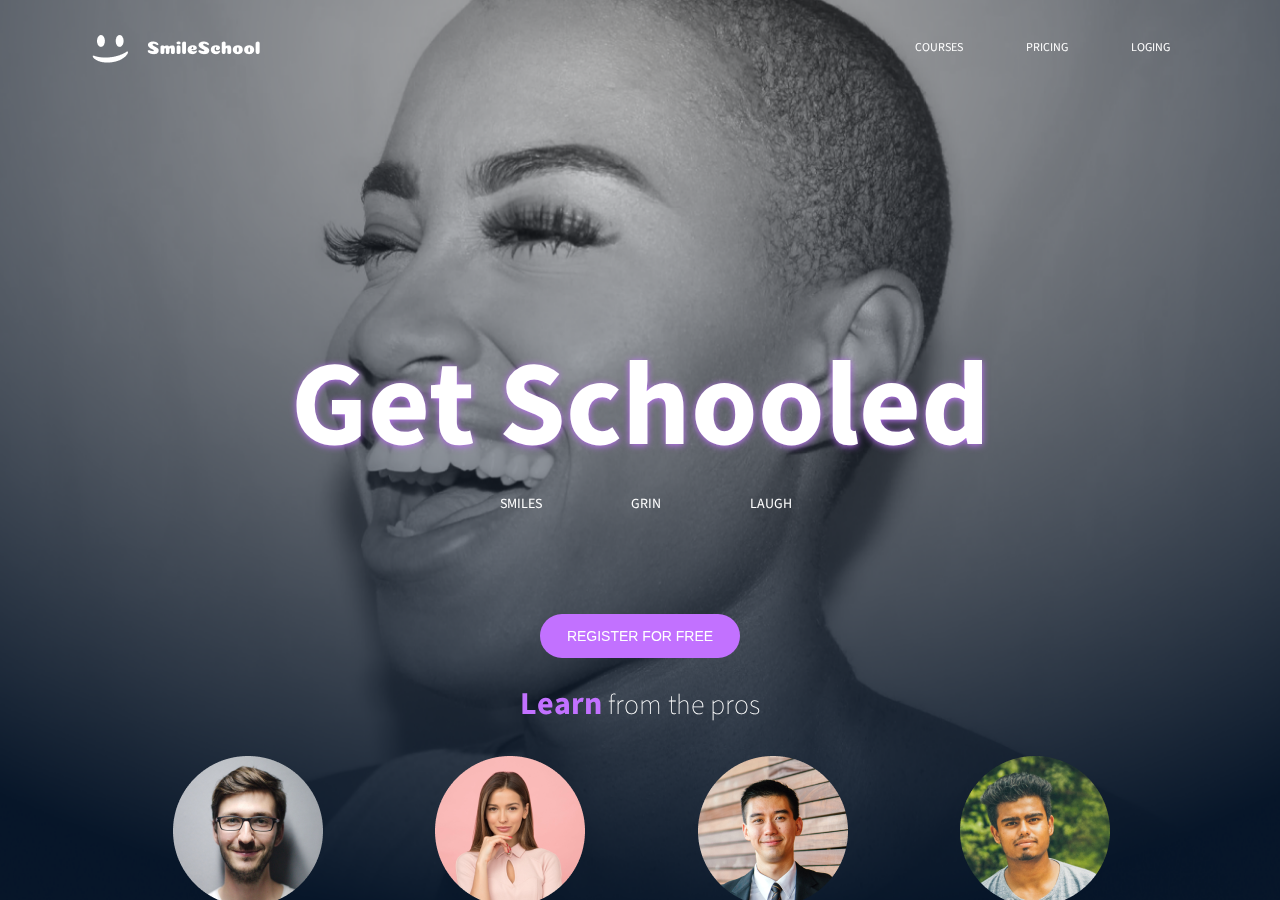
==== index.html @ b918f796 "moving files for easier deployment" ====
<!DOCTYPE html>
<html lang="en">

    <head>
        <meta charset="UTF-8">
        <title>SmileSchool</title>
        <link rel="preconnect" href="https://fonts.googleapis.com">
        <link rel="preconnect" href="https://fonts.gstatic.com" crossorigin>
        <link
            href="https://fonts.googleapis.com/css2?family=Source+Sans+Pro:ital,wght@0,300;0,400;0,600;0,900;1,200;1,300&display=swap"
            rel="stylesheet">
        <meta name="viewport" content="width=device-width, initial-scale=1.0">
        <link rel="stylesheet" href="styles.css">
    </head>

    <body>
        <div class="wrapper">
            <img src="./assets/background.png" alt="background" class="background">
            <header>
                <div class="logo--nav">
                    <a><img src="./assets/logo.png" alt="logo"> </a>
                </div>
                <div class="navitems">
                    <a href="#">COURSES</a>
                    <a href="#">PRICING</a>
                    <a href="#">LOGING</a>
                </div>
            </header>
            <main>
                <section class="section1">
                    <div class="maintitle">
                        <h1 class="title--header">Get Schooled</h1>
                        <div class="mainsubtitle">
                            <p>SMILES </p>
                            <p>GRIN</p>
                            <p>LAUGH</p>
                        </div>
                    </div>
                    <button class="button--header">REGISTER FOR FREE</button>
                    <div class="title--profiles">
                        <h2>from the pros</h2>
                        <div class="container1">
                            <div class="container">
                                <img src="./assets/phillip.png" alt="image">
                                <h2></h2>
                                <i>
                                    <blockquote>&lt;&lt;Smile of the year &gt;&gt;</blockquote>
                                    <blockquote> 2018-2019</blockquote>
                                </i>
                            </div>
                            <div class="container">
                                <img src="./assets/Nannie.png" alt="image">
                                <h2></h2>
                                <i>
                                    <blockquote>Best &lt;&lt; little mile &gt;&gt;</blockquote>
                                    <blockquote> 2017</blockquote>
                                </i>
                            </div>
                            <div class="container">
                                <img src="./assets/Bruce.png" alt="image">
                                <h2></h2>
                                <i>
                                    <blockquote>Best &lt;&lt;Friend Smile &gt;&gt;</blockquote>
                                    <blockquote> live performance 2019</blockquote>
                                </i>
                            </div>
                            <div class="container">
                                <img src="./assets/Henry.png" alt="image">
                                <h2></h2>
                                <i>
                                    <blockquote><q>24h smiles</q winner</blockquote>
                                        <blockquote> 2016-2019</blockquote>
                                </i>
                            </div>
                        </div>
                    </div>
            
                </section>
            
                <section class="section2">
                    <div class="testimony"><img src="./assets/Person.png" alt="image"></div>
                    <div class="wording1">
                        <blockquote>&lt;&lt; Those tutorials are concise and go
                            straight to the point.
                            I can't think of a better place to learn smiling. And
                            it's so fun!
                        </blockquote>
                        <p>Person Name</p>
                        <p>weather presenter</p>
                    </div>
                </section>
                <section class="section3">
                    <h2><span>Most </span>popular<span> tutorials</span></h2>
                    <div class="container2">
            
            
                        <div class="videoitem">
                            <div class="video">
                                <img src="./assets/preview.png" alt="video">
                                <img class="play" src="./assets/play.png" alt="play">
                            </div>
                            <div class="videoitem-content">
                                <h2>Diagonal Smile</h2>
                                <p>Lorem ipsum dolor sit amet, consect adipiscing
                                    elit, sed do eiusmod.</p>
                                <div class="mini-profile"><img src="./assets/phillip.png" alt="image">
                                    <h3>Phillip Massey</h3>
                                </div>
                                <div class="rating">
                                    <div>
                                        <img src="./assets/Star_on.png" alt="rating" />
                                        <img src="./assets/Star_on.png" alt="rating" />
                                        <img src="./assets/Star_on.png" alt="rating" />
                                        <img src="./assets/Star_on.png" alt="rating" />
                                        <img src="./assets/star_off.png" alt="rating" />
            
                                    </div>
                                    <p>8 min</p>
                                </div>
            
                            </div>
                        </div>
                        <div class="videoitem">
                            <div class="video">
                                <img src="./assets/preview (1).png" alt="video">
                                <img class="play" src="./assets/play.png" alt="play">
                            </div>
                            <div class="videoitem-content">
                                <h2>Sad Smile</h2>
                                <p>Lorem ipsum dolor sit amet, consect adipiscing
                                    elit, sed do eiusmod.</p>
                                <div class="mini-profile"><img src="./assets/phillip.png" alt="image">
                                    <h3>Phillip Massey</h3>
                                </div>
                                <div class="rating">
                                    <div>
                                        <img src="./assets/Star_on.png" alt="rating" />
                                        <img src="./assets/Star_on.png" alt="rating" />
                                        <img src="./assets/Star_on.png" alt="rating" />
                                        <img src="./assets/Star_on.png" alt="rating" />
                                        <img src="./assets/star_off.png" alt="rating" />
            
                                    </div>
                                    <p>8 min</p>
                                </div>
            
                            </div>
                        </div>
                        <div class="videoitem">
                            <div class="video">
                                <img src="./assets/preview (2).png" alt="video">
                                <img class="play" src="./assets/play.png" alt="play">
                            </div>
                            <div class="videoitem-content">
                                <h2>Natural Smile</h2>
                                <p>Lorem ipsum dolor sit amet, consect adipiscing
                                    elit, sed do eiusmod.</p>
                                <div class="mini-profile"><img src="./assets/phillip.png" alt="image">
                                    <h3>Phillip Massey</h3>
                                </div>
                                <div class="rating">
                                    <div>
                                        <img src="./assets/Star_on.png" alt="rating" />
                                        <img src="./assets/Star_on.png" alt="rating" />
                                        <img src="./assets/Star_on.png" alt="rating" />
                                        <img src="./assets/Star_on.png" alt="rating" />
                                        <img src="./assets/star_off.png" alt="rating" />
            
                                    </div>
                                    <p>8 min</p>
                                </div>
            
                            </div>
                        </div>
                        <div class="videoitem">
                            <div class="video">
                                <img src="./assets/preview (3).png" alt="video">
                                <img class="play" src="./assets/play.png" alt="play">
                            </div>
                            <div class="videoitem-content">
                                <h2>Happy Smile</h2>
                                <p>Lorem ipsum dolor sit amet, consect adipiscing
                                    elit, sed do eiusmod.</p>
                                <div class="mini-profile"><img src="./assets/phillip.png" alt="image">
                                    <h3>Phillip Massey</h3>
                                </div>
                                <div class="rating">
                                    <div>
                                        <img src="./assets/Star_on.png" alt="rating" />
                                        <img src="./assets/Star_on.png" alt="rating" />
                                        <img src="./assets/Star_on.png" alt="rating" />
                                        <img src="./assets/Star_on.png" alt="rating" />
                                        <img src="./assets/star_off.png" alt="rating" />
            
                                    </div>
                                    <p>8 min</p>
                                </div>
            
                            </div>
                        </div>
                    </div>
            
            
                </section>
                <section class="section4">
                    <h2>Free <span>membership</span></h2>
                    <div class="container3">
                        <div class="container">
                            <img src="./assets/smile.png" alt="image">
                            <h2>Lorem ipsum</h2>
                            <p>Lorem ipsum dolor sit amet, consectetur adipiscing elit.</p>
                        </div>
                        <div class="container">
                            <img src="./assets/smile.png" alt="image">
                            <h2>Lorem ipsum</h2>
                            <p>Lorem ipsum dolor sit amet, consectetur adipiscing elit.</p>
                        </div>
                        <div class="container">
                            <img src="./assets/smile.png" alt="image">
                            <h2>Lorem ipsum</h2>
                            <p>Lorem ipsum dolor sit amet, consectetur adipiscing elit.</p>
                        </div>
                        <div class="container">
                            <img src="./assets/smile.png" alt="image">
                            <h2>Lorem ipsum</h2>
                            <p>Lorem ipsum dolor sit amet, consectetur adipiscing elit.</p>
                        </div>
            
                    </div>
                    <button>REGISTER FOR FREE</button>
                </section>
                <section class="section5">
                    <h1>F.A.Q.</h1>
                    <section>
                        <div>
                            <h2>How does this work?</h2>
                            <p>Lorem ipsum dolor sit amet, consectetur adipiscing elit, sed do eiusmod tempor incididunt ut labore
                                et dolore magna
                                aliqua. Ut enim ad minim veniam, quis nostrud exercitation ullamco laboris nisi ut aliquip ex ea
                                commodo consequat. Duis
                                aute irure dolor in reprehenderit in voluptate velit esse cillum dolore eu fugiat nulla pariatur.
                                Excepteur sint
                                occaecat cupidatat non proident, sunt in culpa qui officia deserunt mollit anim id est laborum.</p>
                        </div>
                        <div>
                            <h2>How does this work?</h2>
                            <p>Lorem ipsum dolor sit amet, consectetur adipiscing elit, sed do eiusmod tempor incididunt ut labore
                                et dolore magna
                                aliqua. Ut enim ad minim veniam, quis nostrud exercitation ullamco laboris nisi ut aliquip ex ea
                                commodo consequat. Duis
                                aute irure dolor in reprehenderit in voluptate velit esse cillum dolore eu fugiat nulla pariatur.
                                Excepteur sint
                                occaecat cupidatat non proident, sunt in culpa qui officia deserunt mollit anim id est laborum.</p>
                        </div>
            
                    </section>
                    <section>
                        <div>
                            <h2>How does this work?</h2>
                            <p>Lorem ipsum dolor sit amet, consectetur adipiscing elit, sed do eiusmod tempor incididunt ut labore
                                et dolore
                                magna
                                aliqua. Ut enim ad minim veniam, quis nostrud exercitation ullamco laboris nisi ut aliquip ex ea
                                commodo
                                consequat. Duis
                                aute irure dolor in reprehenderit in voluptate velit esse cillum dolore eu fugiat nulla pariatur.
                                Excepteur sint
                                occaecat cupidatat non proident, sunt in culpa qui officia deserunt mollit anim id est laborum.</p>
                        </div>
                        <div>
                            <h2>How does this work?</h2>
                            <p>Lorem ipsum dolor sit amet, consectetur adipiscing elit, sed do eiusmod tempor incididunt ut labore
                                et dolore
                                magna
                                aliqua. Ut enim ad minim veniam, quis nostrud exercitation ullamco laboris nisi ut aliquip ex ea
                                commodo
                                consequat. Duis
                                aute irure dolor in reprehenderit in voluptate velit esse cillum dolore eu fugiat nulla pariatur.
                                Excepteur sint
                                occaecat cupidatat non proident, sunt in culpa qui officia deserunt mollit anim id est laborum.</p>
                        </div>
                    </section>
                </section>
            </main>
            <footer>
                <div class="container4">
                    <div class="logo--footer">
                        <img src="./assets/logo.png" alt="logo">
                    </div>
                    <div>
                        <a><img src="./assets/Facebook.png" alt="icon"></a>
                        <a><img src="./assets/twitter.png" alt="icon"></a>
                        <a><img src="./assets/Instagram.png" alt="icon"></a>
                    </div>
                </div>
                <p>&copy;smileschool 2020</p>
            </footer>
        </div>        
        </body>

    </html>
---- styles.css ----
.wrapper{
    height: 100vh;
    overflow-y: auto;
    perspective: 11px;
}

.background{
    position: absolute;
    z-index: -1;
    right: 0;
    left: 0;
    width: 100%;
    min-height: 100vh;
    background-size: cover;
    transform-style:preserve-3d ;
    transform: translateZ(-50px) scale(6)

}

header{
    display: flex;
    justify-content: space-between;
    padding:35px 80px 0px 92px;
    
}
.navitems > a{
    padding: 0 30px;
    font-size: 12px;
    transition: all 1s;
}
.navitems > a:hover{
    color:#C271FF; 
}
.section1{
    padding: 0;
    margin: 0;
    height:93vh;
    margin: 0 auto;
}

.maintitle >h1{
    padding-top: 250px;
    font-size: 120px; 
    font-weight: 700px;  
    text-shadow: 0 1px 7px #C271FF ;

}

.mainsubtitle >p{
    font-size: 14px;
    display: inline-block;
    padding:  0 37px 100px 49px;
    min-height: fit-content;
   
    
    
}
.button--header{
    
    width: 200px;
    height: 44px;
    padding: 13px 20px;
    font-size: 14px;
    background-color: #C271FF;
    border-radius: 30px;
    border: none;

    
}
.title--profiles > h2 {
    font-size: 28px;
    line-height: 30px;
    font-weight: lighter;
    padding-bottom: 2rem;
    padding-top: 2%;
}

.title--profiles > h2::before {
    content: 'Learn ';
    color: #C271FF;
    font-size: 32px;
    line-height: 40px;
    font-weight: 700;
}
.container1{
    display: flex;
    align-items: center;
    justify-content: center;
    margin-left: 117px;
    margin-right: 114px;

    
}
.container1 > .container{
    padding: 0px 20px;
    min-height:77px;
    width: 100%;
    font-size: 14px;


}

.section2{
    width: 100%;
    display: flex;
    align-items: center;
    justify-content: center;
    background-color: #C271FF;
    width: 100%;
    min-height: fit-content;
    
}

.section2 > blockquote{
    width: 60%;


}
.wording1{
    margin-left: 2rem;
    text-align: start;
    line-height: 34px;
    margin-top: 108px;
    width: 30%;


}
.wording1 > p {
    
    font-weight: bold;
}
.wording1 > p:last-child{
    line-height: 5px;
    font-weight: normal;
    font-style: italic;

    padding-bottom: 124px;
}
.section3{
    background-color: #FFFFFF;
    padding: 27px 27px;
    display: flex;
    align-items: center;
    justify-content: center;
    flex-direction: column;
    width: 100%;
    
}
.section3 > h2{
    color:#C271FF;
    margin-bottom: 75px;
}
.section3 > h2 > span{
    color: black;
    font-weight: lighter;
    
}
.section3 > .container2{
 display: flex;
 align-items: center;
 justify-content: center;
 width: 100%;
 margin: auto;

 
}
.container2 > .videoitem {
    display: flex;
    flex-direction: column;
    align-items: center;
    justify-content: center;
    padding: 0px;
    width: 30%;
    
}
.container2>.videoitem> .video{
    position: relative;
    width: 21vw;

    
    
}
.container2>.videoitem> .video > img{
    width: 100%;
    
}
.container2 > .videoitem >.video>.play{
    position: absolute;
    left: 0;
    right: 0;
    top: 30%;
    margin: auto;
    width: 30%;



}
.videoitem{
    width: 70%;
    min-height: 385px;
}
.videoitem > .videoitem-content>.rating{
    display: flex;
    justify-content: space-between;
    align-items: flex-end;
    width: 100%;

}
.videoitem >.videoitem-content> div > p{
    display: flex;
    line-height: 24px;
    color:#C271FF;
    font-weight: bolder;
}
.videoitem > .videoitem-content>h2{
        font-size: 22px;

        color: black;

}
.videoitem >.videoitem-content> p{
        line-height: 24px;
        color: black;
        margin-bottom: 15px;
        margin-top: 8px;

}
.videoitem >.videoitem-content> p{
        color: black;

}
.videoitem > .videoitem-content> .mini-profile > h3{ 
    color:#C271FF;
    margin-left: 13px;
    font-size: 14px;

}
.videoitem > .videoitem-content> .mini-profile{ 
display: flex;
align-items: center;
margin-bottom: 14px;
}
.videoitem > .videoitem-content >.mini-profile img{
        width: 30px;
    height: 30px;
}
.videoitem-content{
    padding:  8px 2px;
    text-align: start;
    width: 85%;
}

.section4 {
    color:#071629;
    min-height: 502px;
}
.section4  > h2{
    color:#C271FF;
    margin-bottom: 58px;
    margin-top: 70px;

}
.section4 > h2 > span{
    color: white;
    font-weight: 300;

}

.section4 > .container3{
    display: flex;
    align-items:center;
    justify-content: center;
    margin-top: 168px;
    margin-left:  64px;
    margin-right: 64px;
}
.section4 > .container3 > .container{
    width: 100%;
    margin: 0 2rem;
    height: 153px;

}
.section4 > .container3 > .container > h2{
    margin-bottom: 13px;
    margin-top: 26px;
    font-weight: 600;
    
}
.section4 > .container3 > .container >p{
    width: 80%;
    margin: auto;
    
}
.section4 > button{
    width: 200px;
    height: 44px;
    padding: 13px 20px;
    font-size: 14px;
    background-color: #C271FF;
    border-radius: 30px;
    border: none;
    margin-bottom: 52px;
    margin-top: 85px;

}

.section5{
    background-color: #FFFFFF;
    padding: 87px 106px;
    width: 100%;
    
}

.section5 > h1 {
    color: black;
    font-size: 60px;
    font-weight: 300;
    font-style: normal;
    text-align: center;
}
.section5 > section {
    display: flex;
    align-items: center;
    justify-content: center;

}
.section5 > section > div{
    width: 100%;
    height: 192px;
    margin: 74px 20px;
}
.section5 > section > div > h2 {
    color: black;
}
.section5 > section > div > p {
    color: #07162980;
    font-weight: 400;
    font-size: 14px;
    line-height: 24px;
    text-align: start;
    width: 90%;
    margin: 30px auto;
}

footer{
    background-color: #071629;
    height: 249px;
    width: 100%;
    display: flex;
    justify-content: center;
    align-items: center;
    flex-direction: column;
}
footer > .container4 {
    display: flex;
    align-items: center;
    justify-content:  space-between;
    width: 100%;
    padding: 29px 20% 0px 20%;
}
footer > .container4 > div> a{
    margin: 0 20px;
}

footer > p{
    padding-top: 75px;
    padding-bottom: 39px;
    font-style: normal;
    font-weight: 400;
    font-size: 12px;
    line-height: 15px;
    opacity: 0.35;

}

html{
    background-color: black; 
    color:#FFFFFF;  
    font-family: 'Source Sans Pro', sans-serif; 
    width: 100vw; 
    overflow-x: hidden;
    margin: auto;
    text-align: center;
    height: 100vh;

}
*{
    color:#FFFFFF;
    padding: 0;
    margin: 0; 
    box-sizing: border-box;
}
a{
    text-decoration: none;
    color:#FFFFFF;

}
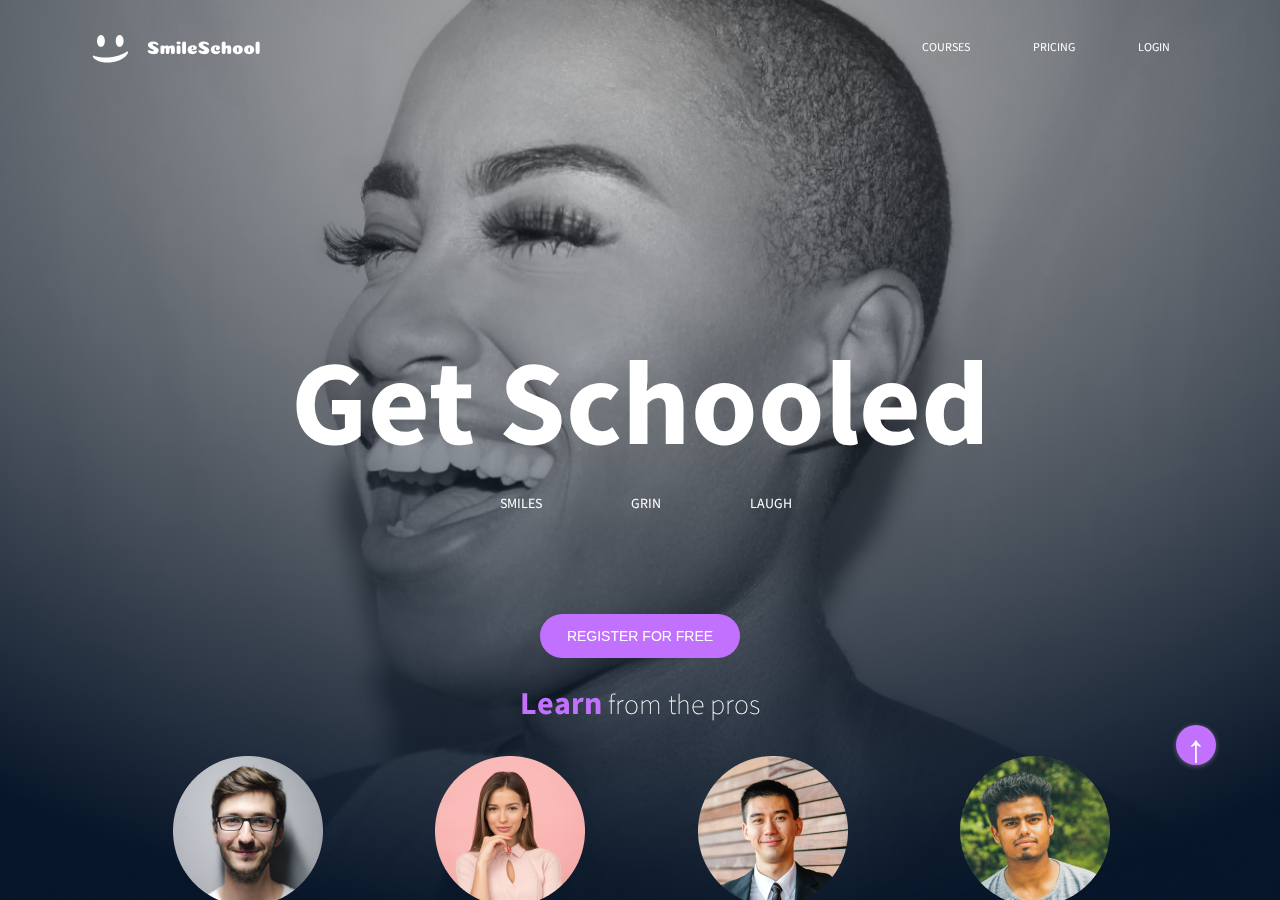
==== commit 7f778fc6: "updates... wheww, i'm done now" ====
--- a/index.html
+++ b/index.html
@@ -13,27 +13,30 @@
         <link rel="stylesheet" href="styles.css">
     </head>
 
-    <body>
-        <div class="wrapper">
-            <img src="./assets/background.png" alt="background" class="background">
-            <header>
-                <div class="logo--nav">
+    <body >
+        <a href="#top"><button class="arrow">&#8593;</button></a>
+        <div  class="wrapper">
+            
+            <img  src="./assets/background.png" alt="background" class="background">
+            <header id="top">
+                <div  lass="logo--nav">
                     <a><img src="./assets/logo.png" alt="logo"> </a>
                 </div>
                 <div class="navitems">
-                    <a href="#">COURSES</a>
-                    <a href="#">PRICING</a>
-                    <a href="#">LOGING</a>
+                    <a href="#section2">COURSES</a>
+                    <a href="#section3">PRICING</a>
+                    <a href="#section5">LOGIN</a>
                 </div>
             </header>
             <main>
-                <section class="section1">
+                               
+                <section class="section1">                    
                     <div class="maintitle">
                         <h1 class="title--header">Get Schooled</h1>
                         <div class="mainsubtitle">
-                            <p>SMILES </p>
-                            <p>GRIN</p>
-                            <p>LAUGH</p>
+                            <p class="para1">SMILES </p>
+                            <p class="para2">GRIN</p>
+                            <p class="para3">LAUGH</p>
                         </div>
                     </div>
                     <button class="button--header">REGISTER FOR FREE</button>
@@ -77,7 +80,7 @@
             
                 </section>
             
-                <section class="section2">
+                <section id="section2" class="section2">
                     <div class="testimony"><img src="./assets/Person.png" alt="image"></div>
                     <div class="wording1">
                         <blockquote>&lt;&lt; Those tutorials are concise and go
@@ -89,7 +92,7 @@
                         <p>weather presenter</p>
                     </div>
                 </section>
-                <section class="section3">
+                <section id="section3" class="section3">
                     <h2><span>Most </span>popular<span> tutorials</span></h2>
                     <div class="container2">
             
@@ -202,7 +205,7 @@
             
             
                 </section>
-                <section class="section4">
+                <sectionid="section4" class="section4">
                     <h2>Free <span>membership</span></h2>
                     <div class="container3">
                         <div class="container">
@@ -229,7 +232,7 @@
                     </div>
                     <button>REGISTER FOR FREE</button>
                 </section>
-                <section class="section5">
+                <section id="section5" class="section5">
                     <h1>F.A.Q.</h1>
                     <section>
                         <div>
@@ -254,7 +257,7 @@
                         </div>
             
                     </section>
-                    <section>
+                    <section >
                         <div>
                             <h2>How does this work?</h2>
                             <p>Lorem ipsum dolor sit amet, consectetur adipiscing elit, sed do eiusmod tempor incididunt ut labore
--- a/styles.css
+++ b/styles.css
@@ -1,379 +1,3 @@
-
-.wrapper{
-    height: 100vh;
-    overflow-y: auto;
-    perspective: 11px;
-}
-
-.background{
-    position: absolute;
-    z-index: -1;
-    right: 0;
-    left: 0;
-    width: 100%;
-    min-height: 100vh;
-    background-size: cover;
-    transform-style:preserve-3d ;
-    transform: translateZ(-50px) scale(6)
-
-}
-
-header{
-    display: flex;
-    justify-content: space-between;
-    padding:35px 80px 0px 92px;
-    
-}
-.navitems > a{
-    padding: 0 30px;
-    font-size: 12px;
-    transition: all 1s;
-}
-.navitems > a:hover{
-    color:#C271FF; 
-}
-.section1{
-    padding: 0;
-    margin: 0;
-    height:93vh;
-    margin: 0 auto;
-}
-
-.maintitle >h1{
-    padding-top: 250px;
-    font-size: 120px; 
-    font-weight: 700px;  
-    text-shadow: 0 1px 7px #C271FF ;
-
-}
-
-.mainsubtitle >p{
-    font-size: 14px;
-    display: inline-block;
-    padding:  0 37px 100px 49px;
-    min-height: fit-content;
-   
-    
-    
-}
-.button--header{
-    
-    width: 200px;
-    height: 44px;
-    padding: 13px 20px;
-    font-size: 14px;
-    background-color: #C271FF;
-    border-radius: 30px;
-    border: none;
-
-    
-}
-.title--profiles > h2 {
-    font-size: 28px;
-    line-height: 30px;
-    font-weight: lighter;
-    padding-bottom: 2rem;
-    padding-top: 2%;
-}
-
-.title--profiles > h2::before {
-    content: 'Learn ';
-    color: #C271FF;
-    font-size: 32px;
-    line-height: 40px;
-    font-weight: 700;
-}
-.container1{
-    display: flex;
-    align-items: center;
-    justify-content: center;
-    margin-left: 117px;
-    margin-right: 114px;
-
-    
-}
-.container1 > .container{
-    padding: 0px 20px;
-    min-height:77px;
-    width: 100%;
-    font-size: 14px;
-
-
-}
-
-.section2{
-    width: 100%;
-    display: flex;
-    align-items: center;
-    justify-content: center;
-    background-color: #C271FF;
-    width: 100%;
-    min-height: fit-content;
-    
-}
-
-.section2 > blockquote{
-    width: 60%;
-
-
-}
-.wording1{
-    margin-left: 2rem;
-    text-align: start;
-    line-height: 34px;
-    margin-top: 108px;
-    width: 30%;
-
-
-}
-.wording1 > p {
-    
-    font-weight: bold;
-}
-.wording1 > p:last-child{
-    line-height: 5px;
-    font-weight: normal;
-    font-style: italic;
-
-    padding-bottom: 124px;
-}
-.section3{
-    background-color: #FFFFFF;
-    padding: 27px 27px;
-    display: flex;
-    align-items: center;
-    justify-content: center;
-    flex-direction: column;
-    width: 100%;
-    
-}
-.section3 > h2{
-    color:#C271FF;
-    margin-bottom: 75px;
-}
-.section3 > h2 > span{
-    color: black;
-    font-weight: lighter;
-    
-}
-.section3 > .container2{
- display: flex;
- align-items: center;
- justify-content: center;
- width: 100%;
- margin: auto;
-
- 
-}
-.container2 > .videoitem {
-    display: flex;
-    flex-direction: column;
-    align-items: center;
-    justify-content: center;
-    padding: 0px;
-    width: 30%;
-    
-}
-.container2>.videoitem> .video{
-    position: relative;
-    width: 21vw;
-
-    
-    
-}
-.container2>.videoitem> .video > img{
-    width: 100%;
-    
-}
-.container2 > .videoitem >.video>.play{
-    position: absolute;
-    left: 0;
-    right: 0;
-    top: 30%;
-    margin: auto;
-    width: 30%;
-
-
-
-}
-.videoitem{
-    width: 70%;
-    min-height: 385px;
-}
-.videoitem > .videoitem-content>.rating{
-    display: flex;
-    justify-content: space-between;
-    align-items: flex-end;
-    width: 100%;
-
-}
-.videoitem >.videoitem-content> div > p{
-    display: flex;
-    line-height: 24px;
-    color:#C271FF;
-    font-weight: bolder;
-}
-.videoitem > .videoitem-content>h2{
-        font-size: 22px;
-
-        color: black;
-
-}
-.videoitem >.videoitem-content> p{
-        line-height: 24px;
-        color: black;
-        margin-bottom: 15px;
-        margin-top: 8px;
-
-}
-.videoitem >.videoitem-content> p{
-        color: black;
-
-}
-.videoitem > .videoitem-content> .mini-profile > h3{ 
-    color:#C271FF;
-    margin-left: 13px;
-    font-size: 14px;
-
-}
-.videoitem > .videoitem-content> .mini-profile{ 
-display: flex;
-align-items: center;
-margin-bottom: 14px;
-}
-.videoitem > .videoitem-content >.mini-profile img{
-        width: 30px;
-    height: 30px;
-}
-.videoitem-content{
-    padding:  8px 2px;
-    text-align: start;
-    width: 85%;
-}
-
-.section4 {
-    color:#071629;
-    min-height: 502px;
-}
-.section4  > h2{
-    color:#C271FF;
-    margin-bottom: 58px;
-    margin-top: 70px;
-
-}
-.section4 > h2 > span{
-    color: white;
-    font-weight: 300;
-
-}
-
-.section4 > .container3{
-    display: flex;
-    align-items:center;
-    justify-content: center;
-    margin-top: 168px;
-    margin-left:  64px;
-    margin-right: 64px;
-}
-.section4 > .container3 > .container{
-    width: 100%;
-    margin: 0 2rem;
-    height: 153px;
-
-}
-.section4 > .container3 > .container > h2{
-    margin-bottom: 13px;
-    margin-top: 26px;
-    font-weight: 600;
-    
-}
-.section4 > .container3 > .container >p{
-    width: 80%;
-    margin: auto;
-    
-}
-.section4 > button{
-    width: 200px;
-    height: 44px;
-    padding: 13px 20px;
-    font-size: 14px;
-    background-color: #C271FF;
-    border-radius: 30px;
-    border: none;
-    margin-bottom: 52px;
-    margin-top: 85px;
-
-}
-
-.section5{
-    background-color: #FFFFFF;
-    padding: 87px 106px;
-    width: 100%;
-    
-}
-
-.section5 > h1 {
-    color: black;
-    font-size: 60px;
-    font-weight: 300;
-    font-style: normal;
-    text-align: center;
-}
-.section5 > section {
-    display: flex;
-    align-items: center;
-    justify-content: center;
-
-}
-.section5 > section > div{
-    width: 100%;
-    height: 192px;
-    margin: 74px 20px;
-}
-.section5 > section > div > h2 {
-    color: black;
-}
-.section5 > section > div > p {
-    color: #07162980;
-    font-weight: 400;
-    font-size: 14px;
-    line-height: 24px;
-    text-align: start;
-    width: 90%;
-    margin: 30px auto;
-}
-
-footer{
-    background-color: #071629;
-    height: 249px;
-    width: 100%;
-    display: flex;
-    justify-content: center;
-    align-items: center;
-    flex-direction: column;
-}
-footer > .container4 {
-    display: flex;
-    align-items: center;
-    justify-content:  space-between;
-    width: 100%;
-    padding: 29px 20% 0px 20%;
-}
-footer > .container4 > div> a{
-    margin: 0 20px;
-}
-
-footer > p{
-    padding-top: 75px;
-    padding-bottom: 39px;
-    font-style: normal;
-    font-weight: 400;
-    font-size: 12px;
-    line-height: 15px;
-    opacity: 0.35;
-
-}
-
 html{
     background-color: black; 
     color:#FFFFFF;  
@@ -383,8 +7,13 @@
     margin: auto;
     text-align: center;
     height: 100vh;
-
-}
+    scroll-behavior: smooth !important;
+    overflow-y: scroll;
+
+    
+
+}
+
 *{
     color:#FFFFFF;
     padding: 0;
@@ -396,3 +25,462 @@
     color:#FFFFFF;
 
 }
+
+.wrapper{
+    height: 100vh;
+    overflow-y: auto;
+    perspective: 11px;
+    scroll-behavior: smooth ;
+
+    
+}
+.logo--nav{
+
+    transition: all .5s;
+
+}
+.logo--nav:hover{
+    transform: scale(1.2);
+    
+        border-radius: 100%;
+
+
+}
+
+.background{
+    position: absolute;
+    z-index: -1;
+    right: 0;
+    left: 0;
+    width: 100%;
+    min-height: 100vh;
+    background-size: cover;
+    transform-style:preserve-3d ;
+    transform: translateZ(-50px) scale(6)
+
+}
+
+header{
+    display: flex;
+    justify-content: space-between;
+    padding:35px 80px 0px 92px;
+    
+}
+.navitems > a{
+    padding: 0 30px;
+    font-size: 12px;
+    transition: all 1s;
+}
+.navitems > a:hover{
+    color:#C271FF; 
+}
+.section1{
+    padding: 0;
+    margin: 0;
+    height:93vh;
+    margin: 0 auto;
+}
+
+.maintitle >h1{
+    padding-top: 250px;
+    font-size: 120px; 
+    font-weight: 700px;  
+    /* text-shadow: 0 1px 7px #C271FF ; */
+    animation: glow .5s ease-in-out 1s alternate infinite;
+
+}
+@keyframes glow {
+    0%{
+        text-shadow: 0 1px 3px #C271FF ;
+    }
+    100%{
+        text-shadow: 0 1px 14px #C271FF ;
+
+    }
+    
+}
+
+
+.mainsubtitle >p{
+    font-size: 14px;
+    display: inline-block;
+    padding:  0 37px 100px 49px;
+    min-height: fit-content;
+}
+
+.mainsubtitle > .para1{
+    animation: bounce 1s ease-in-out 1s  alternate infinite;
+}
+.mainsubtitle > .para2{
+    animation: bounce 1s ease-in-out 1s alternate infinite;
+
+}
+.mainsubtitle > .para3{
+    animation: bounce 1s ease-in-out 1s alternate infinite;
+
+}
+
+
+@keyframes bounce {
+    0%{
+        transform:translateY(0%) ;
+
+    }
+    50%{
+        transform:translateY(.5%) ;
+
+    }
+    100%{
+        transform:translateY(0%) ;
+    }
+    
+}
+
+.button--header{
+    
+    width: 200px;
+    height: 44px;
+    padding: 13px 20px;
+    font-size: 14px;
+    background-color: #C271FF;
+    border-radius: 30px;
+    border: none;
+    transition:all .2s;
+    cursor: pointer;
+
+    
+}
+.button--header:hover{
+    transform: translateY(-5px) ;
+
+}
+.title--profiles > h2 {
+    font-size: 28px;
+    line-height: 30px;
+    font-weight: lighter;
+    padding-bottom: 2rem;
+    padding-top: 2%;
+}
+
+.title--profiles > h2::before {
+    content: 'Learn ';
+    color: #C271FF;
+    font-size: 32px;
+    line-height: 40px;
+    font-weight: 700;
+}
+.container1{
+    display: flex;
+    align-items: center;
+    justify-content: center;
+    margin-left: 117px;
+    margin-right: 114px;
+
+    
+}
+.container1 > .container{
+    padding: 0px 20px;
+    min-height:77px;
+    width: 100%;
+    font-size: 14px;
+
+
+}
+
+.section2{
+    width: 100%;
+    display: flex;
+    align-items: center;
+    justify-content: center;
+    background-color: #C271FF;
+    width: 100%;
+    min-height: fit-content;
+    
+}
+
+.section2 > blockquote{
+    width: 60%;
+
+
+}
+.wording1{
+    margin-left: 2rem;
+    text-align: start;
+    line-height: 34px;
+    margin-top: 108px;
+    width: 30%;
+
+
+}
+.wording1 > p {
+    
+    font-weight: bold;
+}
+.wording1 > p:last-child{
+    line-height: 5px;
+    font-weight: normal;
+    font-style: italic;
+
+    padding-bottom: 124px;
+}
+.section3{
+    background-color: #FFFFFF;
+    padding: 27px 27px;
+    display: flex;
+    align-items: center;
+    justify-content: center;
+    flex-direction: column;
+    width: 100%;
+    
+}
+.section3 > h2{
+    color:#C271FF;
+    margin-bottom: 75px;
+}
+.section3 > h2 > span{
+    color: black;
+    font-weight: lighter;
+    
+}
+.section3 > .container2{
+ display: flex;
+ align-items: center;
+ justify-content: center;
+ width: 100%;
+ margin: auto;
+
+ 
+}
+.container2 > .videoitem {
+    display: flex;
+    flex-direction: column;
+    align-items: center;
+    justify-content: center;
+    padding: 0px;
+    width: 30%;
+    
+}
+.container2>.videoitem> .video{
+    position: relative;
+    width: 21vw;
+
+    
+    
+}
+.container2>.videoitem> .video > img{
+    width: 100%;
+    
+}
+.container2 > .videoitem >.video>.play{
+    position: absolute;
+    left: 0;
+    right: 0;
+    top: 30%;
+    margin: auto;
+    width: 30%;
+
+
+
+}
+.videoitem{
+    width: 70%;
+    min-height: 385px;
+}
+.videoitem > .videoitem-content>.rating{
+    display: flex;
+    justify-content: space-between;
+    align-items: flex-end;
+    width: 100%;
+
+}
+.videoitem >.videoitem-content> div > p{
+    display: flex;
+    line-height: 24px;
+    color:#C271FF;
+    font-weight: bolder;
+}
+.videoitem > .videoitem-content>h2{
+        font-size: 22px;
+
+        color: black;
+
+}
+.videoitem >.videoitem-content> p{
+        line-height: 24px;
+        color: black;
+        margin-bottom: 15px;
+        margin-top: 8px;
+
+}
+.videoitem >.videoitem-content> p{
+        color: black;
+
+}
+.videoitem > .videoitem-content> .mini-profile > h3{ 
+    color:#C271FF;
+    margin-left: 13px;
+    font-size: 14px;
+
+}
+.videoitem > .videoitem-content> .mini-profile{ 
+display: flex;
+align-items: center;
+margin-bottom: 14px;
+}
+.videoitem > .videoitem-content >.mini-profile img{
+        width: 30px;
+    height: 30px;
+}
+.videoitem-content{
+    padding:  8px 2px;
+    text-align: start;
+    width: 85%;
+}
+
+.section4 {
+    color:#071629;
+    min-height: 502px;
+}
+.section4  > h2{
+    color:#C271FF;
+    margin-bottom: 58px;
+    margin-top: 70px;
+
+}
+.section4 > h2 > span{
+    color: white;
+    font-weight: 300;
+
+}
+
+.section4 > .container3{
+    display: flex;
+    align-items:center;
+    justify-content: center;
+    margin-top: 168px;
+    margin-left:  64px;
+    margin-right: 64px;
+}
+.section4 > .container3 > .container{
+    width: 100%;
+    margin: 0 2rem;
+    height: 153px;
+
+}
+.section4 > .container3 > .container > h2{
+    margin-bottom: 13px;
+    margin-top: 26px;
+    font-weight: 600;
+    
+}
+.section4 > .container3 > .container >p{
+    width: 80%;
+    margin: auto;
+    
+}
+.section4 > button{
+    width: 200px;
+    height: 44px;
+    padding: 13px 20px;
+    font-size: 14px;
+    background-color: #C271FF;
+    border-radius: 30px;
+    border: none;
+    margin-bottom: 52px;
+    margin-top: 85px;
+    cursor: pointer;
+    transition: .2s;
+
+}
+.section4 > button:hover{
+    transform: translateY(-5px) ;
+
+}
+
+.section5{
+    background-color: #FFFFFF;
+    padding: 87px 106px;
+    width: 100%;
+    
+}
+
+.section5 > h1 {
+    color: black;
+    font-size: 60px;
+    font-weight: 300;
+    font-style: normal;
+    text-align: center;
+}
+.section5 > section {
+    display: flex;
+    align-items: center;
+    justify-content: center;
+
+}
+.section5 > section > div{
+    width: 100%;
+    height: 192px;
+    margin: 74px 20px;
+}
+.section5 > section > div > h2 {
+    color: black;
+}
+.section5 > section > div > p {
+    color: #07162980;
+    font-weight: 400;
+    font-size: 14px;
+    line-height: 24px;
+    text-align: start;
+    width: 90%;
+    margin: 30px auto;
+}
+
+footer{
+    background-color: #071629;
+    height: 249px;
+    width: 100%;
+    display: flex;
+    justify-content: center;
+    align-items: center;
+    flex-direction: column;
+}
+footer > .container4 {
+    display: flex;
+    align-items: center;
+    justify-content:  space-between;
+    width: 100%;
+    padding: 29px 20% 0px 20%;
+}
+footer > .container4 > div> a{
+    margin: 0 20px;
+}
+
+footer > p{
+    padding-top: 75px;
+    padding-bottom: 39px;
+    font-style: normal;
+    font-weight: 400;
+    font-size: 12px;
+    line-height: 15px;
+    opacity: 0.35;
+
+}
+
+.arrow{
+    z-index: 1;
+    cursor: pointer;
+    width: 40px;
+    height: 40px;
+    border-radius: 50%;
+    border: 2px solid transparent;
+    background-color: #C271FF;
+    margin:auto;
+    font-size: 40px;
+    overflow: hidden;
+    position: fixed;
+    bottom: 15%;
+    right: 5%;
+    box-shadow: 0 1px 5px rgba(161, 139, 156, 0.596);
+    
+}
+
